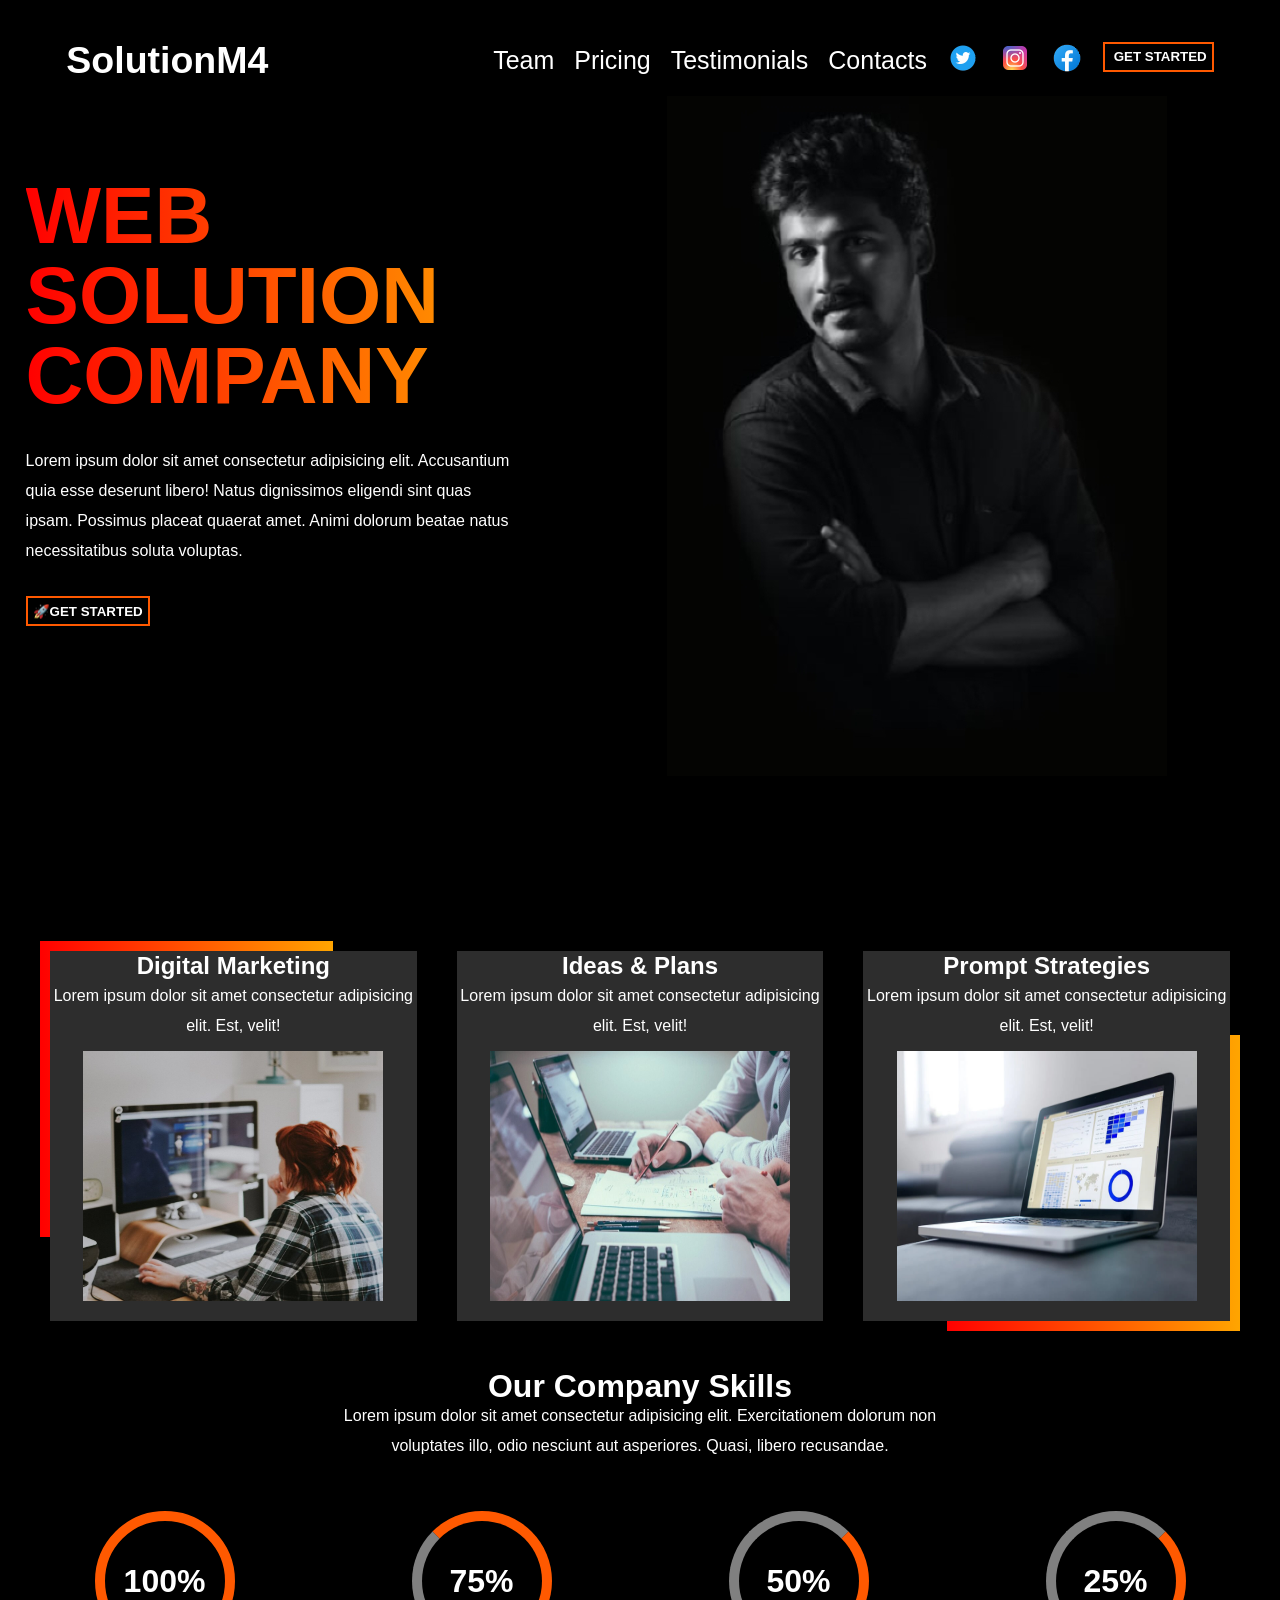
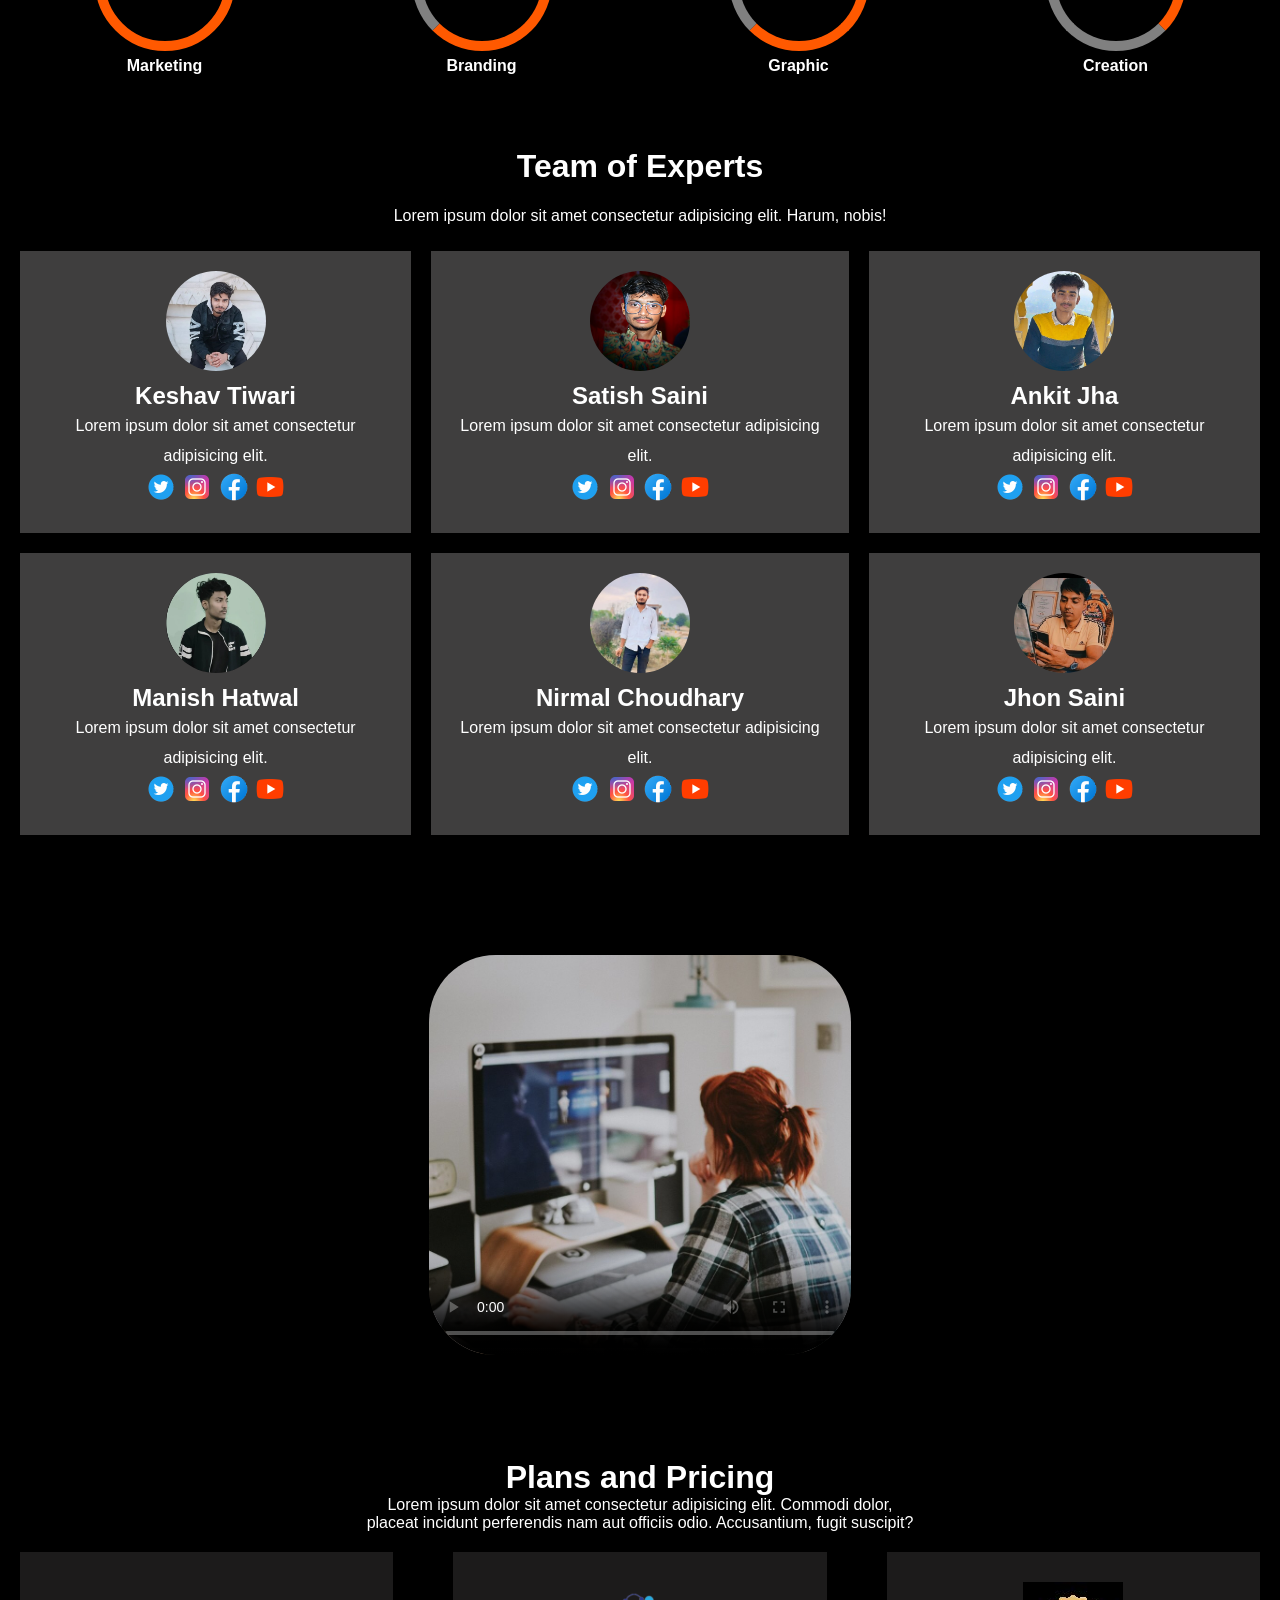
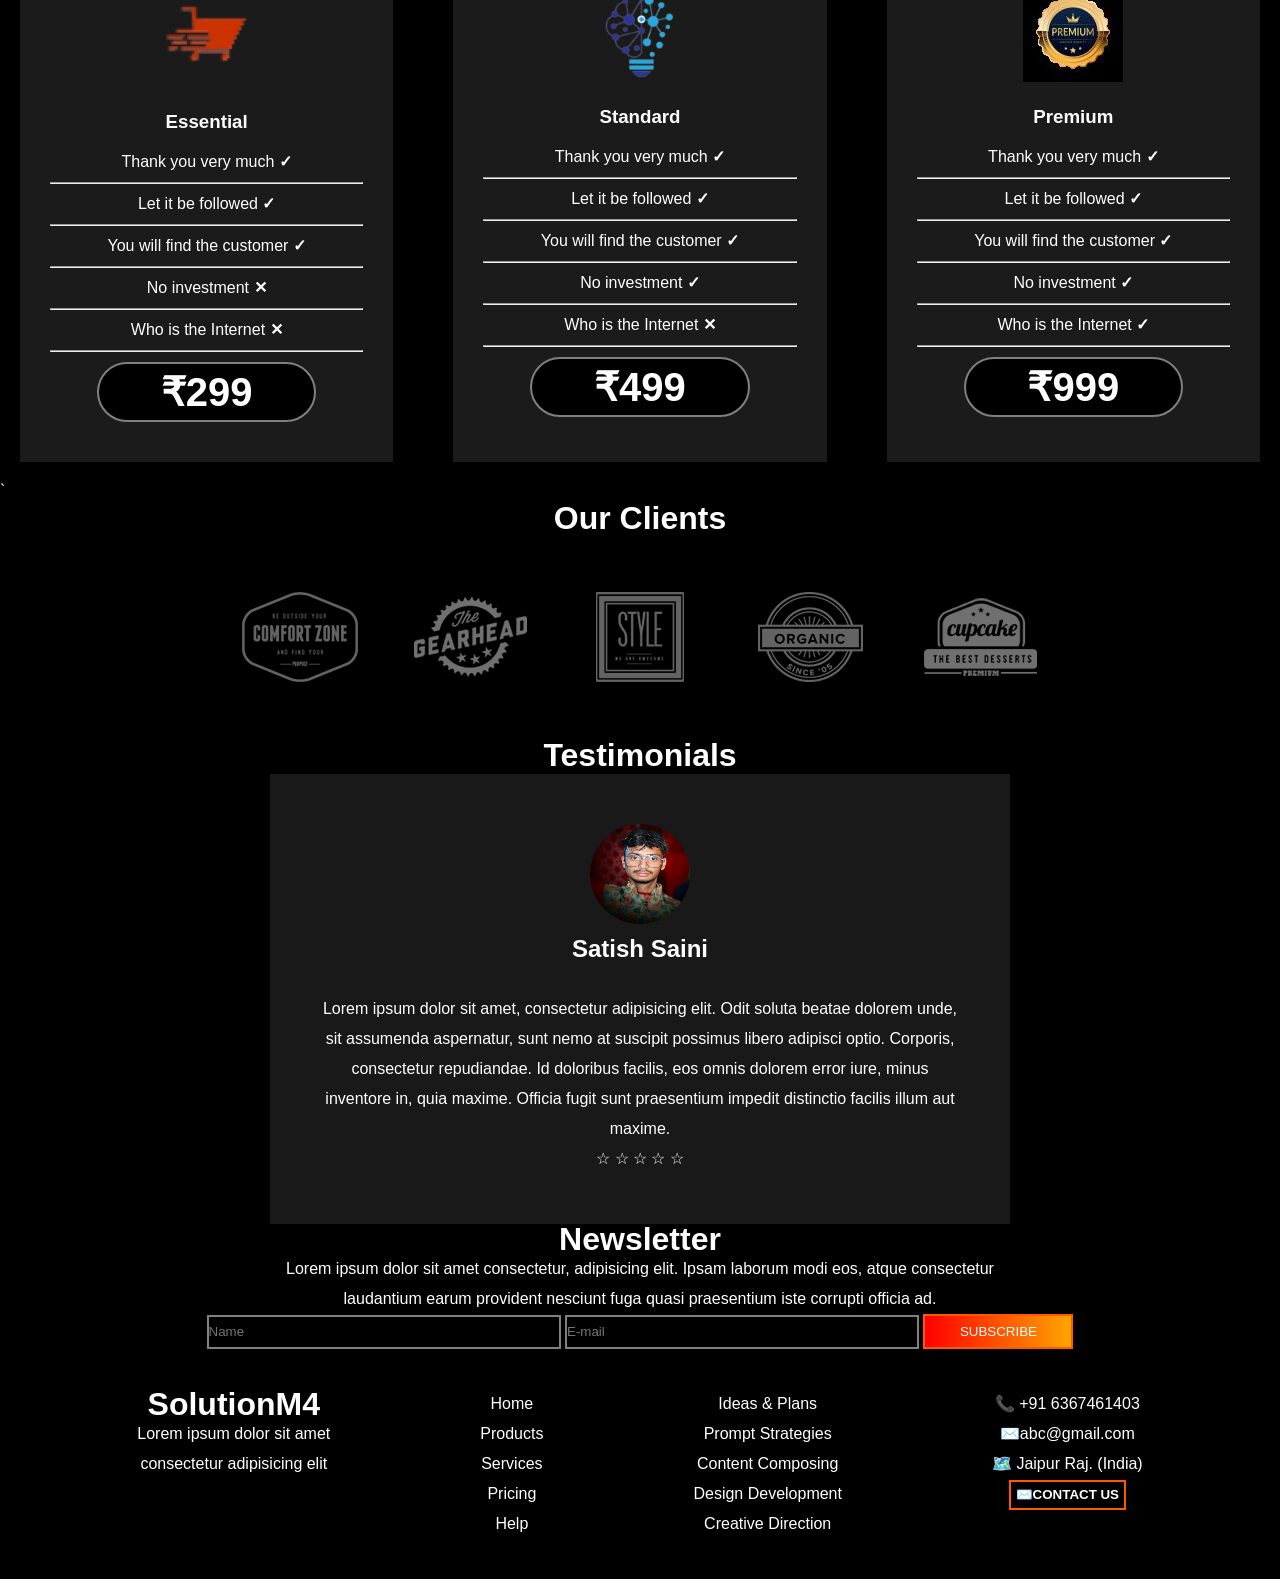
==== Web Solution Company clone.html @ c566c39c "Add files via upload" ====
<!DOCTYPE html>
<html lang="en">

<head>
    <meta charset="UTF-8">
    <meta name="viewport" content="width=device-width, initial-scale=1.0">
    <title>Web Solution Company</title>

    <link rel="stylesheet" href="Web Solution.css">
</head>

<body>
    <Header>
        <Nav>
            <h2>SolutionM4</h2>
            <ul class="navul">
                <li>Team</li>
                <li>Pricing</li>
                <li>Testimonials</li>
                <li>Contacts</li>
            </ul>
            <ul class="navul">
                <a href="">
                    <li><img src="twiter.png" alt="" class="navlogo"></li>
                </a>
                <a href="">
                    <li><img src="icons8-instagram-96.png" alt="" class="navlogo"></li>
                </a>
                <a href="">
                    <li><img src="icons8-facebook-96.png" alt="" class="navlogo"></li>
                </a>
                <Button><img src="" alt="" class="navlogo"> GET STARTED</Button>
            </ul>
        </Nav>
    </Header>
    <div class="first">
        <div class="firstchild">
            <h1>WEB SOLUTION COMPANY</h1><br>
            <p>Lorem ipsum dolor sit amet consectetur adipisicing elit. Accusantium quia esse deserunt libero! Natus
                dignissimos eligendi sint quas ipsam. Possimus placeat quaerat amet. Animi dolorum beatae natus
                necessitatibus soluta voluptas.</p>
            <br>
            <button>🚀GET STARTED</button>
        </div> <img src="first.jpg" alt="" class="man">
    </div>
    <div class="second">
        <div class="digital">
            <div class="digital0">
                <h2>Digital Marketing</h2>
                <p>Lorem ipsum dolor sit amet consectetur adipisicing elit. Est, velit!</p>
                <img src="div1.jpg" alt="" class="img">
            </div>
        </div>
        <div class="ideas">
            <h2> Ideas & Plans</h2>
            <p>Lorem ipsum dolor sit amet consectetur adipisicing elit. Est, velit!</p>
            <img src="div2.jpg" alt="" class="img">
        </div>
        <div class="prompt">
            <div class="prompt0">
                <h2> Prompt Strategies</h2>
                <p>Lorem ipsum dolor sit amet consectetur adipisicing elit. Est, velit!</p>
                <img src="div3.jpg" alt="" class="img">
            </div>
        </div>
    </div>

    <div class="skill">
        <h1>Our Company Skills</h1>
        <p>Lorem ipsum dolor sit amet consectetur adipisicing elit. Exercitationem dolorum non <br>voluptates illo, odio
            nesciunt aut asperiores. Quasi, libero recusandae.</p>
        <div class="skill2">

            <div>
                <div class="circle1">
                    <h1>100%</h1>
                </div> Marketing
            </div>
            <div>
                <div class="circle2">
                    <h1>75%</h1>
                </div>Branding
            </div>
            <div>
                <div class="circle3">
                    <h1>50%</h1>
                </div>Graphic
            </div>
            <div>
                <div class="circle4">
                    <h1>25%</h1>
                </div>Creation
            </div>
        </div>
    </div>

    <div class="team">
        <h1>Team of Experts</h1>
        <p>Lorem ipsum dolor sit amet consectetur adipisicing elit. Harum, nobis!</p>
        <div class="member1">
            <img src="keshav.jpg" alt="" class="circle">
            <h2>Keshav Tiwari</h2>
            <p>Lorem ipsum dolor sit amet consectetur adipisicing elit. </p>
            <a href=""> <img src="twiter.png" alt="" class="teamlogo"></a>
            <a href="https://www.instagram.com/_keshav_tiwari._/"> <img src="icons8-instagram-96.png" alt=""
                    class="teamlogo"></a>
            <a href=""> <img src="icons8-facebook-96.png" alt="" class="teamlogo"></a>
            <a href=""> <img src="icons8-youtube-96.png" alt="" class="teamlogo"></a>
        </div>
        <div class="member2">
            <img src="satish.jpg" alt="" class="circle">
            <h2> Satish Saini</h2>
            <p>Lorem ipsum dolor sit amet consectetur adipisicing elit. </p>
            <a href=""> <img src="twiter.png" alt="" class="teamlogo"></a>
            <a href="https://www.instagram.com/satish_12911/"> <img src="icons8-instagram-96.png" alt=""
                    class="teamlogo"></a>
            <a href="https://www.facebook.com/sateesh.saini.129/"> <img src="icons8-facebook-96.png" alt=""
                    class="teamlogo"></a>
            <a href=""> <img src="icons8-youtube-96.png" alt="" class="teamlogo"></a>
        </div>
        <div class="member3">
            <img src="ankit.jpg" alt="" class="circle">
            <h2> Ankit Jha</h2>
            <p>Lorem ipsum dolor sit amet consectetur adipisicing elit. </p>
            <a href=""> <img src="twiter.png" alt="" class="teamlogo"></a>
            <a href="https://www.instagram.com/ankit_jha009/"> <img src="icons8-instagram-96.png" alt=""
                    class="teamlogo"></a>
            <a href="https://www.facebook.com/people/Ankit-Jha/100025325627336/?mibextid=ZbWKwL"> <img
                    src="icons8-facebook-96.png" alt="" class="teamlogo"></a>
            <a href=""> <img src="icons8-youtube-96.png" alt="" class="teamlogo"></a>
        </div>
        <div class="member4">
            <img src="manish.jpg" alt="" class="circle">
            <h2> Manish Hatwal</h2>
            <p>Lorem ipsum dolor sit amet consectetur adipisicing elit. </p>
            <a href=""> <img src="twiter.png" alt="" class="teamlogo"></a>
            <a href="https://www.instagram.com/manish_hatwal_567/"> <img src="icons8-instagram-96.png" alt=""
                    class="teamlogo"></a>
            <a
                href="https://www.facebook.com/manish.hatwal.946?mibextid=qi2Omg&rdid=BagHuSeoolo6IaDw&share_url=https%3A%2F%2Fwww.facebook.com%2Fshare%2FCYZjVZn92UMR4w6A%2F%3Fmibextid%3Dqi2Omg">
                <img src="icons8-facebook-96.png" alt="" class="teamlogo"></a>
            <a href=""> <img src="icons8-youtube-96.png" alt="" class="teamlogo"></a>
        </div>
        <div class="member5">
            <img src="nirmal.jpg" alt="" class="circle">
            <h2>Nirmal Choudhary</h2>
            <p>Lorem ipsum dolor sit amet consectetur adipisicing elit. </p>
            <a href=""> <img src="twiter.png" alt="" class="teamlogo"></a>
            <a href="https://www.instagram.com/choudhary_nirmal107/"> <img src="icons8-instagram-96.png" alt=""
                    class="teamlogo"></a>
            <a
                href="https://www.facebook.com/people/Nirmal-Jaat/pfbid02A2NE8mMRu3rTVw7nSPyCQKtYASBDj3yM2qWHfE4gSfPatb6E48XiBoNG6zyxVv6el/?mibextid=qi2Omg&rdid=8I0FvfBc9Q8VMMoU&share_url=https%3A%2F%2Fwww.facebook.com%2Fshare%2FwWz113FeU65XSodG%2F%3Fmibextid%3Dqi2Omg">
                <img src="icons8-facebook-96.png" alt="" class="teamlogo"></a>
            <a href=""> <img src="icons8-youtube-96.png" alt="" class="teamlogo"></a>
        </div>
        <div class="member6">
            <img src="jhon.jpg" alt="" class="circle">
            <h2>Jhon Saini</h2>
            <p>Lorem ipsum dolor sit amet consectetur adipisicing elit. </p>
            <a href=""> <img src="twiter.png" alt="" class="teamlogo"></a>
            <a href="https://www.instagram.com/mr.johnsaini48/"> <img src="icons8-instagram-96.png" alt=""
                    class="teamlogo"></a>
            <a
                href="https://www.facebook.com/john.saini.12?mibextid=qi2Omg&rdid=WJOe5ZBJ1udvql2i&share_url=https%3A%2F%2Fwww.facebook.com%2Fshare%2Fbr1UekQbKvxupfZz%2F%3Fmibextid%3Dqi2Omg">
                <img src="icons8-facebook-96.png" alt="" class="teamlogo"></a>
            <a href=""> <img src="icons8-youtube-96.png" alt="" class="teamlogo"></a>
        </div>

    </div>
    <div class="video">
        <video src="" controls poster="video.jpg"></video>
    </div>

    <div class="plans">
        <h1>Plans and Pricing </h1>
        <p> Lorem ipsum dolor sit amet consectetur adipisicing elit. Commodi dolor,<br> placeat incidunt perferendis nam
            aut
            officiis odio. Accusantium, fugit suscipit?</p>
        <div class="plans2">
            <div class="price">
                <img src="cart.png" alt="" class="cart">
                <br>
                <h3>Essential</h3>
                <p>Thank you very much<b class="tick"> ✓</b></p>
                <hr>
                <p>Let it be followed <b class="tick"> ✓</b></p>
                <hr>
                <p>You will find the customer<b class="tick"> ✓</b></p>
                <hr>
                <p>No investment<b class="tick"> ✕</b></p>
                <hr>
                <p>Who is the Internet <b class="tick"> ✕</b></p>
                <hr>
                <button class="pricebutton">₹299</button>
            </div>
            <div class="price"><img src="idea.png" alt="" class="cart">
                <br>
                <h3>Standard</h3>
                <p>Thank you very much<b class="tick"> ✓</b></p>
                <hr>
                <p>Let it be followed <b class="tick"> ✓</b></p>
                <hr>
                <p>You will find the customer<b class="tick"> ✓</b></p>
                <hr>
                <p>No investment<b class="tick"> ✓</b></p>
                <hr>
                <p>Who is the Internet <b class="tick"> ✕</b></p>
                <hr>
                <button class="pricebutton">₹499</button>
            </div>
            <div class="price">
                <img src="premium.jpg" alt="" class="cart">
                <br>
                <h3>Premium</h3>
                <p>Thank you very much<b class="tick"> ✓</b></p>
                <hr>
                <p>Let it be followed <b class="tick"> ✓</b></p>
                <hr>
                <p>You will find the customer<b class="tick"> ✓</b></p>
                <hr>
                <p>No investment<b class="tick"> ✓</b></p>
                <hr>
                <p>Who is the Internet <b class="tick"> ✓</b></p>
                <hr>
                <button class="pricebutton">₹999</button>
            </div>
        </div>
    </div>
    `<h1 class="center">Our Clients
    </h1>
    <div class="clients">
        <img src="company1.png" alt="" class="client">
        <img src="company2.png" alt="" class="client">
        <img src="company3.png" alt="" class="client">
        <img src="company4.png" alt="" class="client">
        <img src="company5.png" alt="" class="client">
    </div>

    <h1 class="center">Testimonials</h1>
    <div class="info">
        <div class="info2">
            <img src="satish.jpg" alt="" class="circle"><br>
            <h2>Satish Saini</h2>
            <br>
            <p>Lorem ipsum dolor sit amet, consectetur adipisicing elit. Odit soluta beatae dolorem unde, sit assumenda
                aspernatur, sunt nemo at suscipit possimus libero adipisci optio. Corporis, consectetur repudiandae. Id
                doloribus facilis, eos omnis dolorem error iure, minus inventore in, quia maxime. Officia fugit sunt
                praesentium impedit distinctio facilis illum aut maxime.</p>
            <p>&#9734; &#9734; &#9734; &#9734; &#9734;</p>
        </div>
    </div>

    <div class="form">
        <form action="post">
            <h1>Newsletter </h1>
            <p>Lorem ipsum dolor sit amet consectetur, adipisicing elit. Ipsam laborum modi eos, atque consectetur <br>
                laudantium earum provident nesciunt fuga quasi praesentium iste corrupti officia ad.</p>
            <input type="text" placeholder="Name" required>
            <input type="email" placeholder="E-mail">
            <input type="submit" value="SUBSCRIBE" class="submit">
        </form>
    </div>
    <footer>

        <ul>
            <li>
                <h1>SolutionM4</h1>
            </li>
            <li> Lorem ipsum dolor sit amet <br> consectetur adipisicing elit</li>
        </ul>
        <ul>
            <li>Home
            </li>
            <li>Products</li>
            <li>Services</li>
            <li>Pricing</li>
            <li>Help</li>
        </ul>
        <ul>
            <li>Ideas & Plans</li>
            <li>Prompt Strategies</li>
            <li>Content Composing</li>
            <li> Design Development</li>
            <li>Creative Direction</li>
        </ul>
        <ul>
            <li>📞 +91 6367461403</li>
            <li>✉️abc@gmail.com </li>
            <li>🗺️ Jaipur Raj. (India)</li>
            <li><button>✉️CONTACT US</button></li>
        </ul>
    </footer>
</body>

</html>
---- Web Solution.css ----
*{
    padding: 0;
    margin: 0;
}
body{
    background-color:black;
    color: white;
    font-family: Verdana, Geneva, Tahoma, sans-serif;
}
:root{
    --color:rgb(255,89,0);
     --bgcolor:linear-gradient(to right ,red,orange);
    --hover:white;
}
nav{
    font-size: 25px;
 height: 70px;
 width: 100%;
    display: flex;
    justify-content: center;
    align-items: center;
    gap: 20px;
    z-index: 999;
    background-color: black;
    position: fixed;
}
.navul{
    display: flex;
    list-style: none;
    gap: 20px;
    position: relative;
    left: 8%;
    
}
nav h2{
    position: relative;
    left: -8%;
}
.navul li:hover{
    cursor: pointer;
    color: var(--color);
    text-decoration: underline;
}
button{
    background-color: black;
    color: var(--hover);
    border: 2px solid var(--color);
    width: max-content;
    padding: 5px;
    height: 30px;
    font-weight: bold;
}
button:hover{
    cursor: pointer;
    background: var(--bgcolor);
}
.first{
    display: flex;
    padding-top:150px ;
    gap: 150px;
    margin: 2%;

}
.man{
    position: relative;
    top: -100px;
}
.firstchild{
    width: 40%;
    line-height: 30px;
}
.firstchild h1{
   font-size: 80px;
   line-height: 80px;
   background: var(--bgcolor);
   color: transparent;
   background-clip: text;

}
.second{
    display: flex;
    padding: 50px;
    gap: 40px;

}
.digital{
    position: relative;
    height: auto;
}
.digital0{ 
text-align: center;
line-height: 30px;
background-color: rgb(45,45,45);
cursor: pointer;
position: relative;
z-index: 99;

}
.digital::before{
    content: "";
    background: var(--bgcolor);
    height: 80%;
    width: 80%;
 position: absolute;
    top: -10px;
    left: -10px; 
}

.ideas{
text-align: center;
line-height: 30px;
background-color: rgb(45,45,45);
cursor: pointer;


}
.prompt{
    position: relative;
    height: auto;
}
.prompt0{ 
text-align: center;
line-height: 30px;
background-color: rgb(45,45,45);
cursor: pointer;
position: relative;
z-index:99;


}
.prompt::before{
    content: "";
    background: var(--bgcolor);
    height: 80%;
    width: 80%;
    position: absolute;
   bottom: -10px;
   right: -10px;
}
.ideas:hover,.prompt0:hover,.digital0:hover{
    background: var(--bgcolor);
    transform: scale(1.165);
   
}
.img{
    margin: 10px;
    height: 250px;
    width: 300px;
}
.skill{
    text-align: center;
    line-height: 30px;
}
.skill2{
    font-weight: bold;
    font-size: 20px x;
    padding: 50px;
    display: flex;
    gap:  15%;
    justify-content: center;
}
.circle1{
    border: 10px solid var(--color);
    height: 120px;
    width: 120px;
    border-radius: 50%;
    display: flex;
    align-items: center;
    justify-content: center;
}
.circle2{

    border: 10px solid var(--color);
    border-left-color:  gray;
    height: 120px;
    width: 120px;
    border-radius: 50%;
    display: flex;
    align-items: center;
    justify-content: center;
}
.circle3{
    border: 10px solid gray;
    border-right-color:var(--color) ;
    border-bottom-color:var(--color) ;
    height: 120px;
    width: 120px;
    border-radius: 50%;
    display: flex;
    align-items: center;
    justify-content: center;
}
.circle4{
    border: 10px solid gray;
   border-right-color: var(--color);
    height: 120px;
    width: 120px;
    border-radius: 50%;
    display: flex;
    align-items: center;
    justify-content: center;
}
.team{
    padding: 20px;
    line-height: 30px;
    text-align: center;
    display: grid;
    grid-template-areas: "text1 text1 text1"
                           "text2 text2 text2"
                            "div1 div2 div3"
                            "div4 div5 div6";
    gap: 20px;
}
.circle{
    border-radius: 50%;
    height: 100px;
    width: 100px;
}
.team h1{
    grid-area: text1;
}
.team p{
    grid-area: text2;
}
.member1{
    padding: 20px;
    grid-area: div1;
    background-color: rgba(107, 106, 106, 0.592);
}
.member2{
    padding: 20px;
    grid-area: div2;
    background-color: rgba(107, 106, 106, 0.592);
}
.member3{
    padding: 20px;
    grid-area: div3;
    background-color: rgba(107, 106, 106, 0.592);
}
.member4{
    padding: 20px;
    grid-area: div4;
    background-color: rgba(107, 106, 106, 0.592);
}
.member5{
    padding: 20px;
    grid-area: div5;
    background-color: rgba(107, 106, 106, 0.592);
}
.member6{
    padding: 20px;
    grid-area: div6;
    background-color: rgba(107, 106, 106, 0.592);
}
.member1:hover,.member2:hover,.member3:hover,.member4:hover,.member5:hover,.member6:hover{
    background: var(--bgcolor);
    cursor: pointer;
}
.video{
    margin: 100px;
    text-align: center;
    border-radius: 50pt;
    
}
video{
    border-radius: 50pt;
    height: 400px;
}
.plans{
    text-align: center;
}
.plans2{
    display: flex;
    gap: 20px;
    line-height: 40px;
}
.price{
   
    width: 33%;
    padding: 30px;
    text-align: center;
    background-color: rgba(43,42,42,0.664);
    margin: 20px;
}
.price button{
    width: 70%;
    font-size: 40px;
    height: 60px;
    margin: 10px;
    border-radius: 50pt;
    border-color: gray;
}
.price:hover{
    background: var(--bgcolor);
    cursor: pointer;

}
.center{
    text-align: center;
}
.clients{
    padding: 50px;
     display: flex;
     justify-content: center;
     align-items: center;
     gap: 50px;
}
.info{
    display: flex;
    justify-content: center;
}
.info2{
    text-align: center;
    width: 50%;
    line-height: 30px;
    background-color: rgba(45, 45, 45, 0.568);
    padding: 50px;
}
.form{
    text-align: center;
    line-height: 30px;
}
input{
    height: 30px;
    width: 350px;
    background-color: black;
    border: 2px solid gray;

}
.submit{
    cursor: pointer;
    background: var(--bgcolor);
    border: 2px solid var(--color);
    color: white;
    width: 150px;
    height: 35px;
}
footer{
    display: flex;
    justify-content: center;
    gap: 150px;
    text-align: center;
    padding: 40px;
    line-height: 30px;
}
li{
    list-style: none;
}
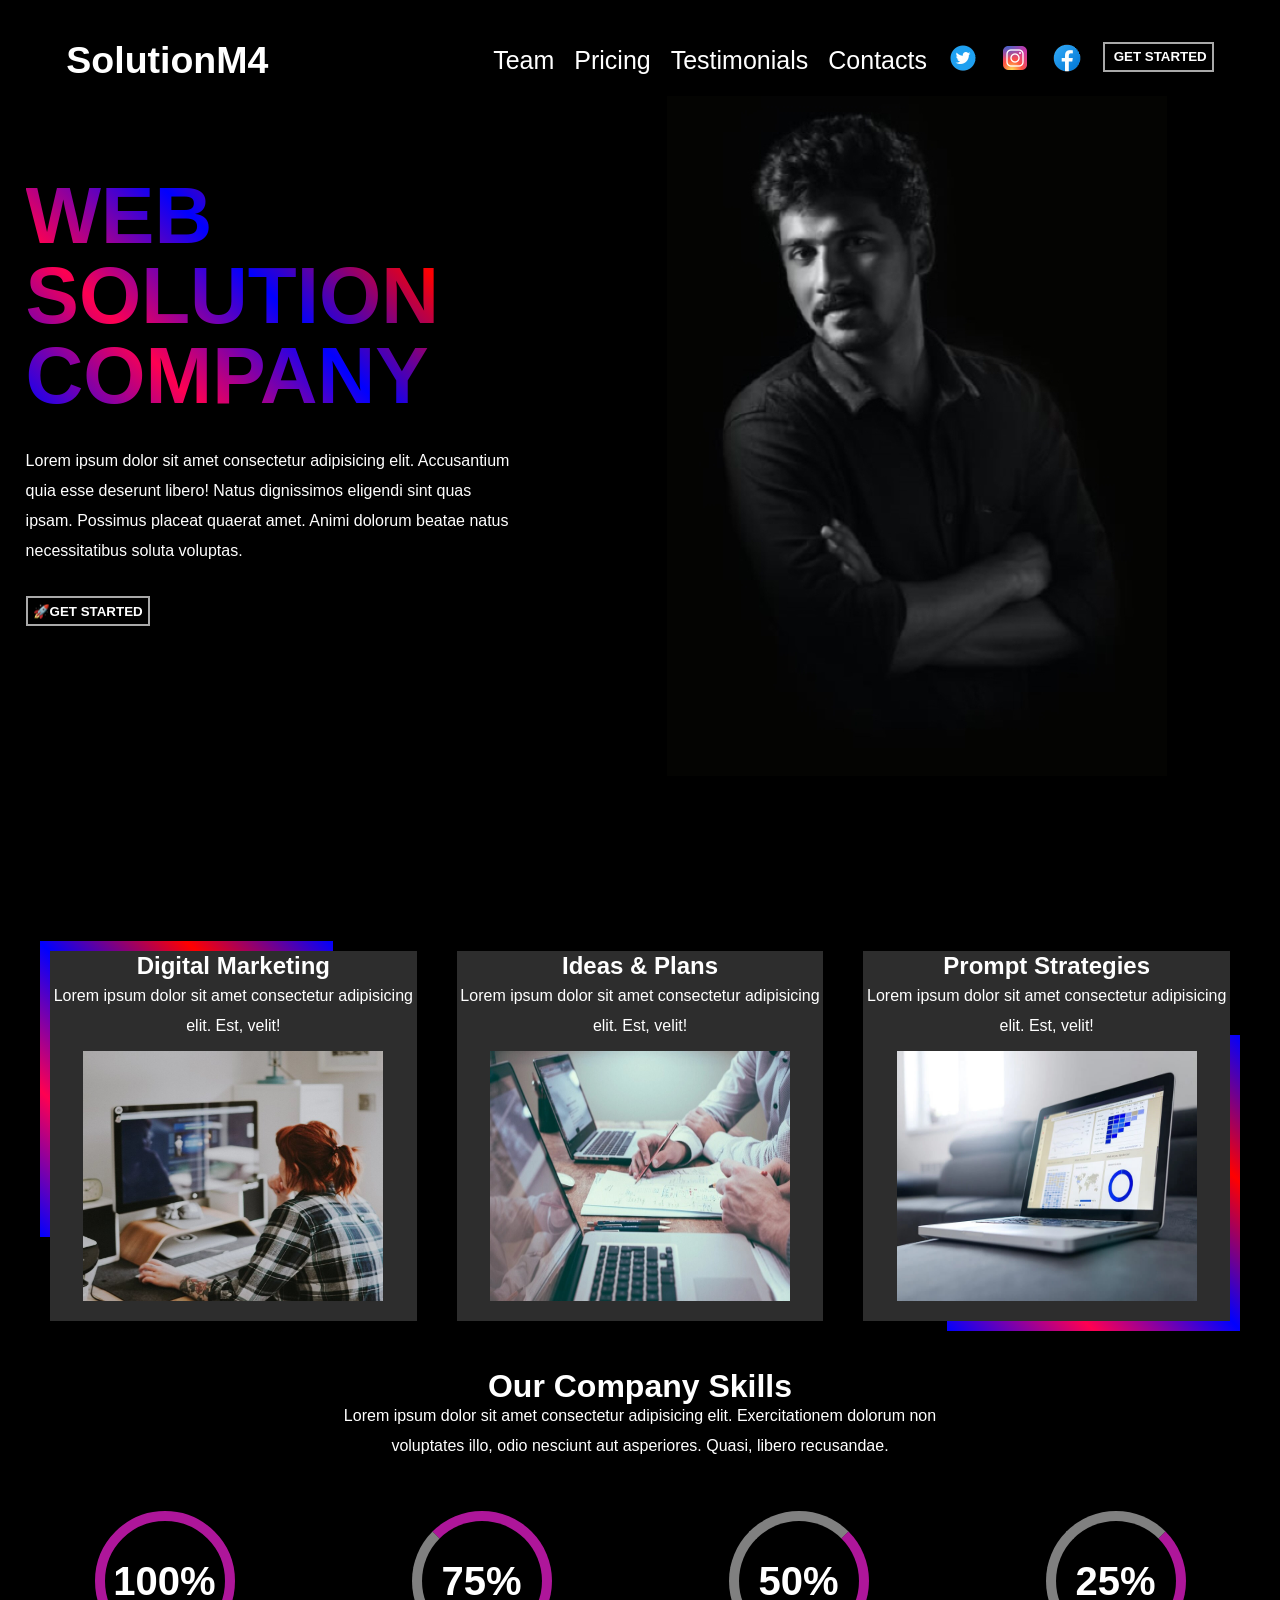
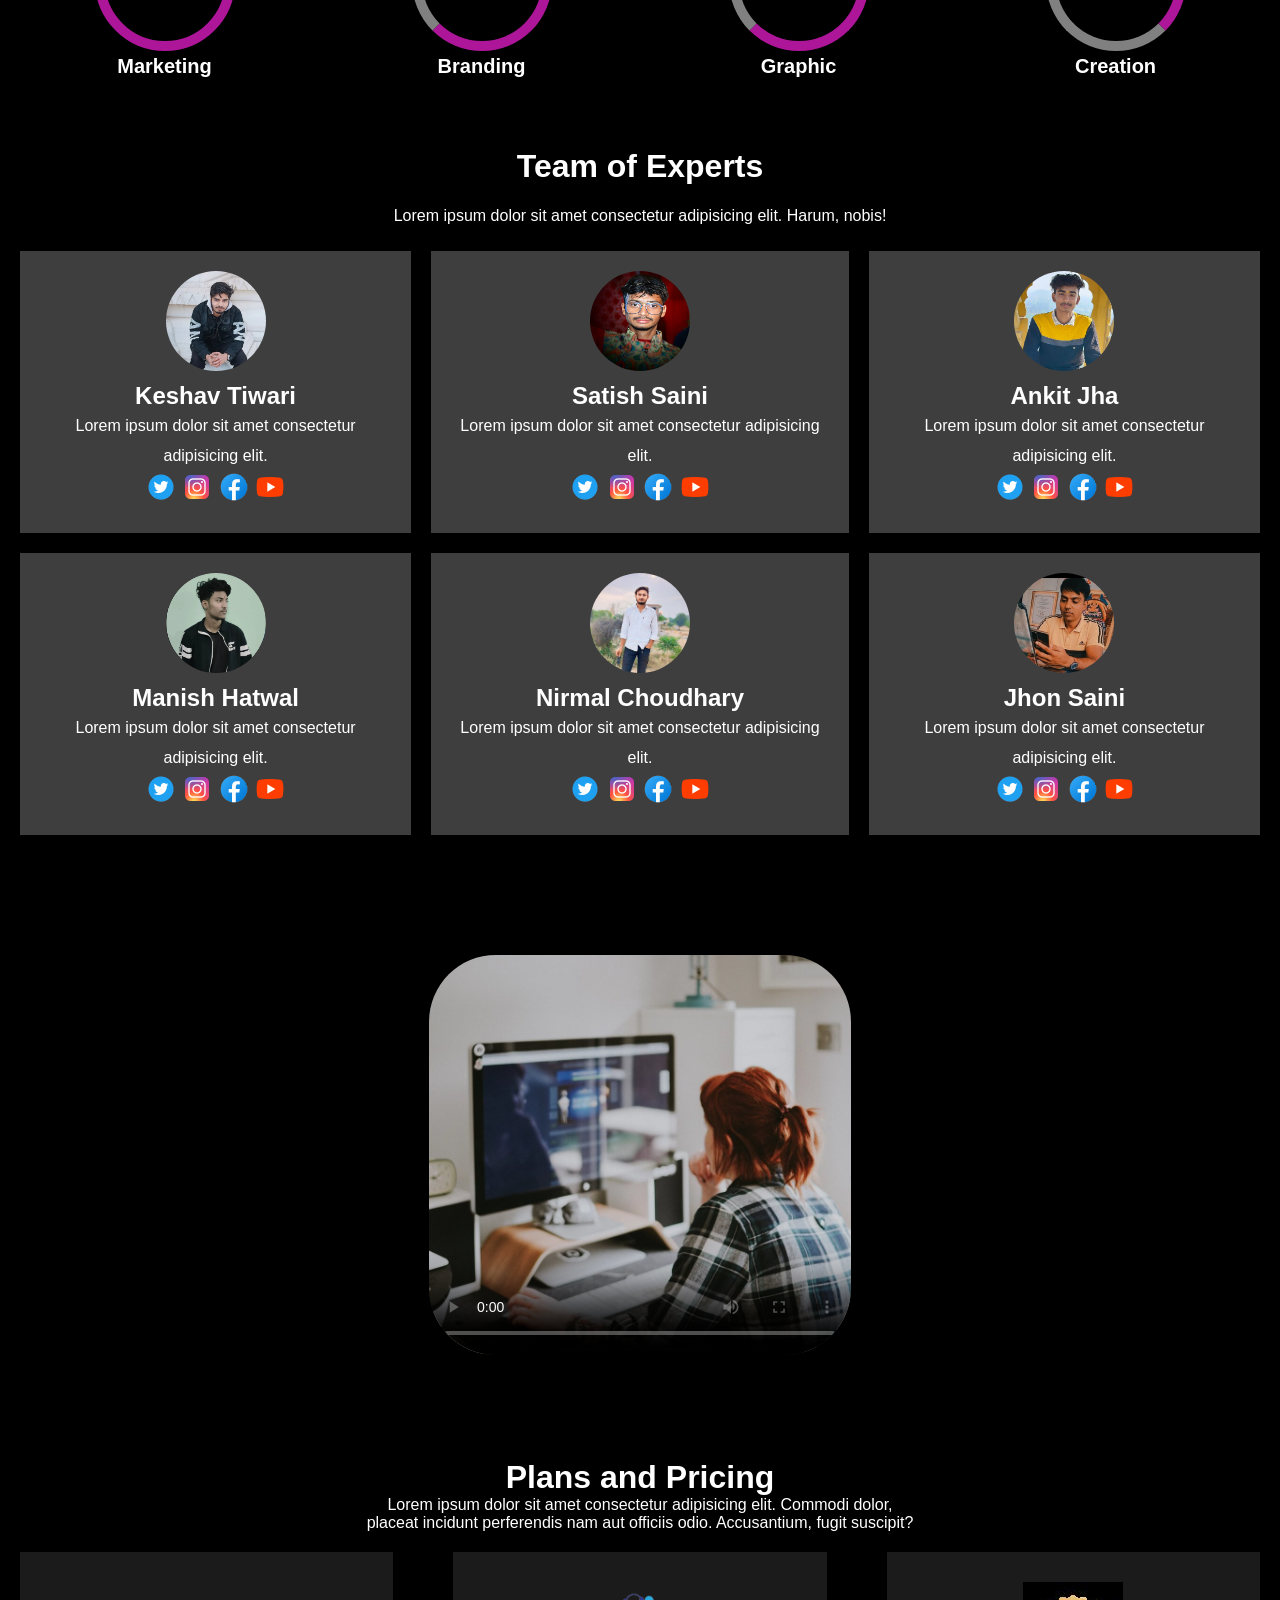
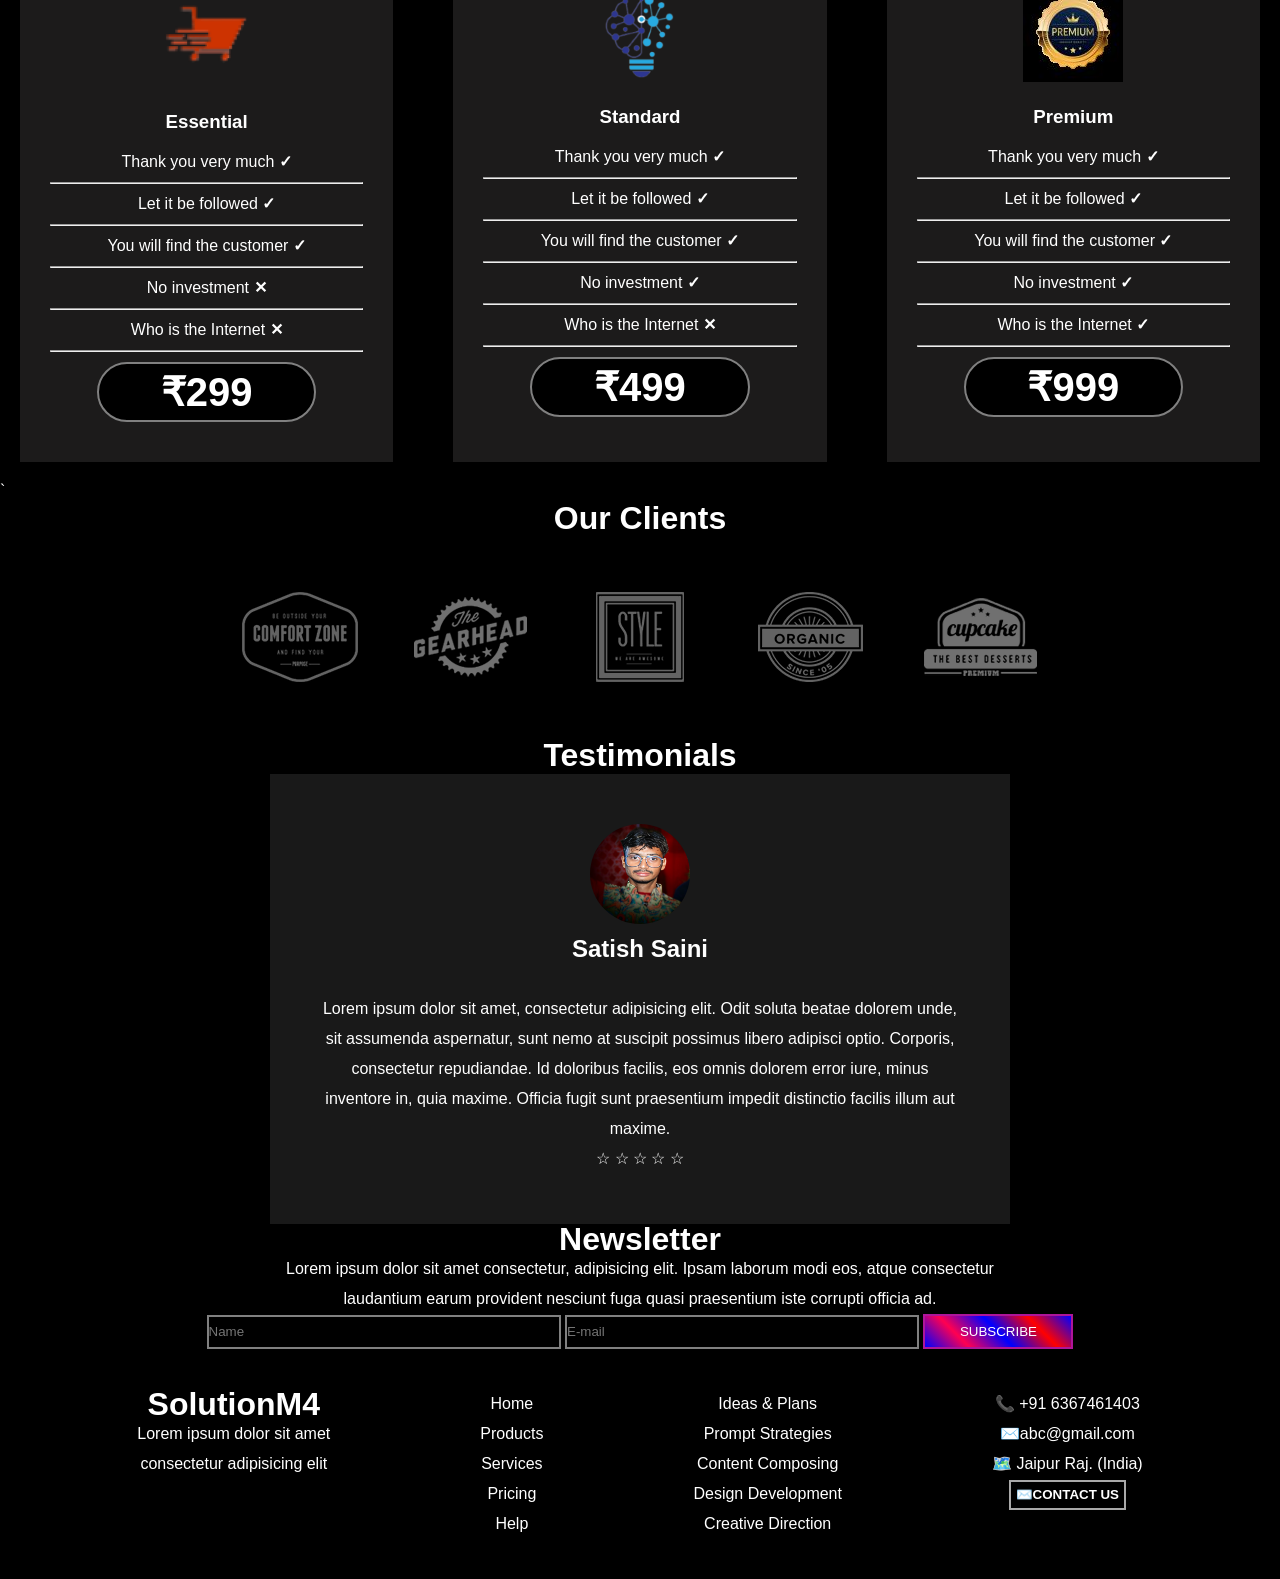
==== commit 4fc42d53: "Update Web Solution Company clone.html" ====
--- a/Web Solution Company clone.html
+++ b/Web Solution Company clone.html
@@ -5,7 +5,7 @@
     <meta charset="UTF-8">
     <meta name="viewport" content="width=device-width, initial-scale=1.0">
     <title>Web Solution Company</title>
-
+    <link rel="web icon" href="idea.png" >
     <link rel="stylesheet" href="Web Solution.css">
 </head>
 
@@ -292,4 +292,4 @@
     </footer>
 </body>
 
-</html>+</html>
--- a/Web Solution.css
+++ b/Web Solution.css
@@ -8,8 +8,8 @@
     font-family: Verdana, Geneva, Tahoma, sans-serif;
 }
 :root{
-    --color:rgb(255,89,0);
-     --bgcolor:linear-gradient(to right ,red,orange);
+    --color:rgb(174,22,154);
+     --bgcolor:linear-gradient(45deg,blue,rgb(255,0,81), blue,red,blue);
     --hover:white;
 }
 nav{
@@ -44,7 +44,7 @@
 button{
     background-color: black;
     color: var(--hover);
-    border: 2px solid var(--color);
+    border: 2px solid darkgray;
     width: max-content;
     padding: 5px;
     height: 30px;
@@ -52,7 +52,10 @@
 }
 button:hover{
     cursor: pointer;
-    background: var(--bgcolor);
+    background: var(--bgcolor);
+    transform: scale (1.1);
+border-radius: 50pt 0;
+box-shadow:5px 5px 5px var(--color);
 }
 .first{
     display: flex;
@@ -153,7 +156,7 @@
 }
 .skill2{
     font-weight: bold;
-    font-size: 20px x;
+    font-size: 20px ;
     padding: 50px;
     display: flex;
     gap:  15%;
@@ -254,7 +257,9 @@
 }
 .member1:hover,.member2:hover,.member3:hover,.member4:hover,.member5:hover,.member6:hover{
     background: var(--bgcolor);
-    cursor: pointer;
+    cursor: pointer;
+    border-radius:0 50pt;
+   transform: scale(1.1);
 }
 .video{
     margin: 100px;
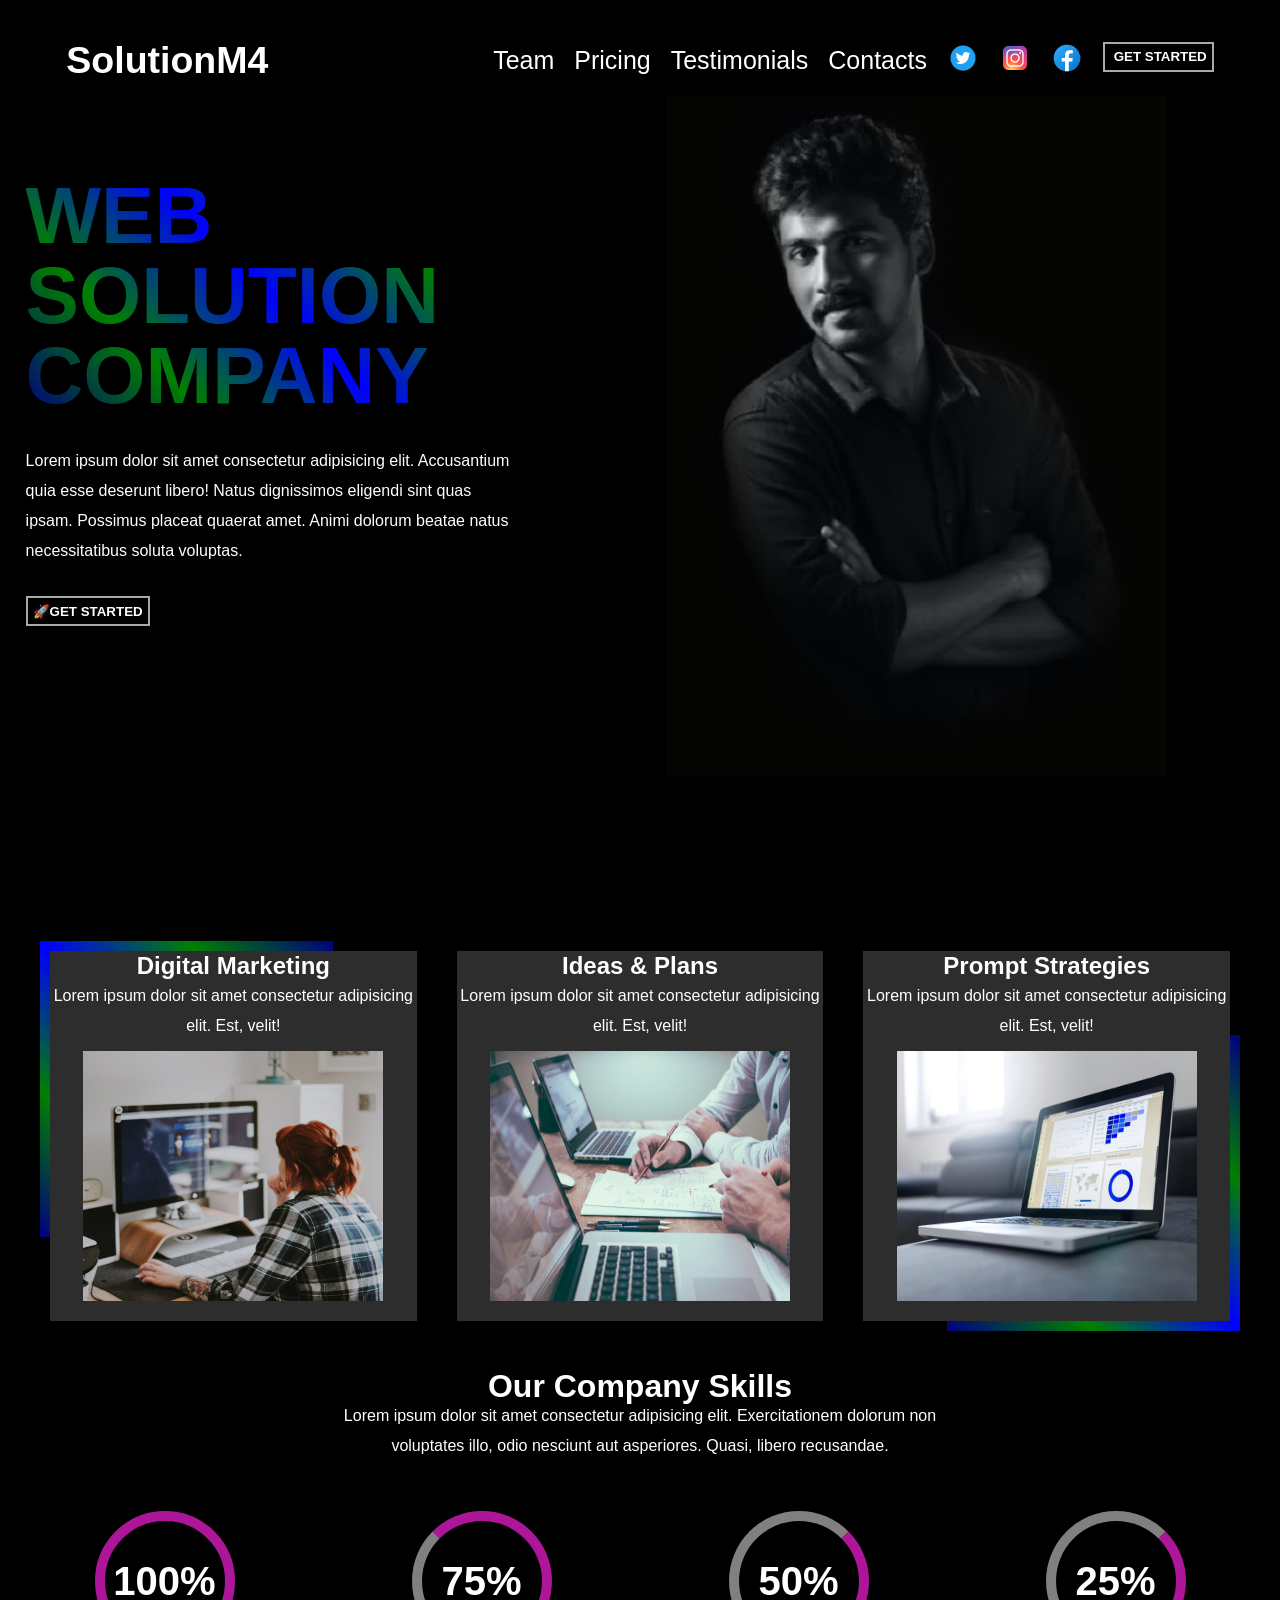
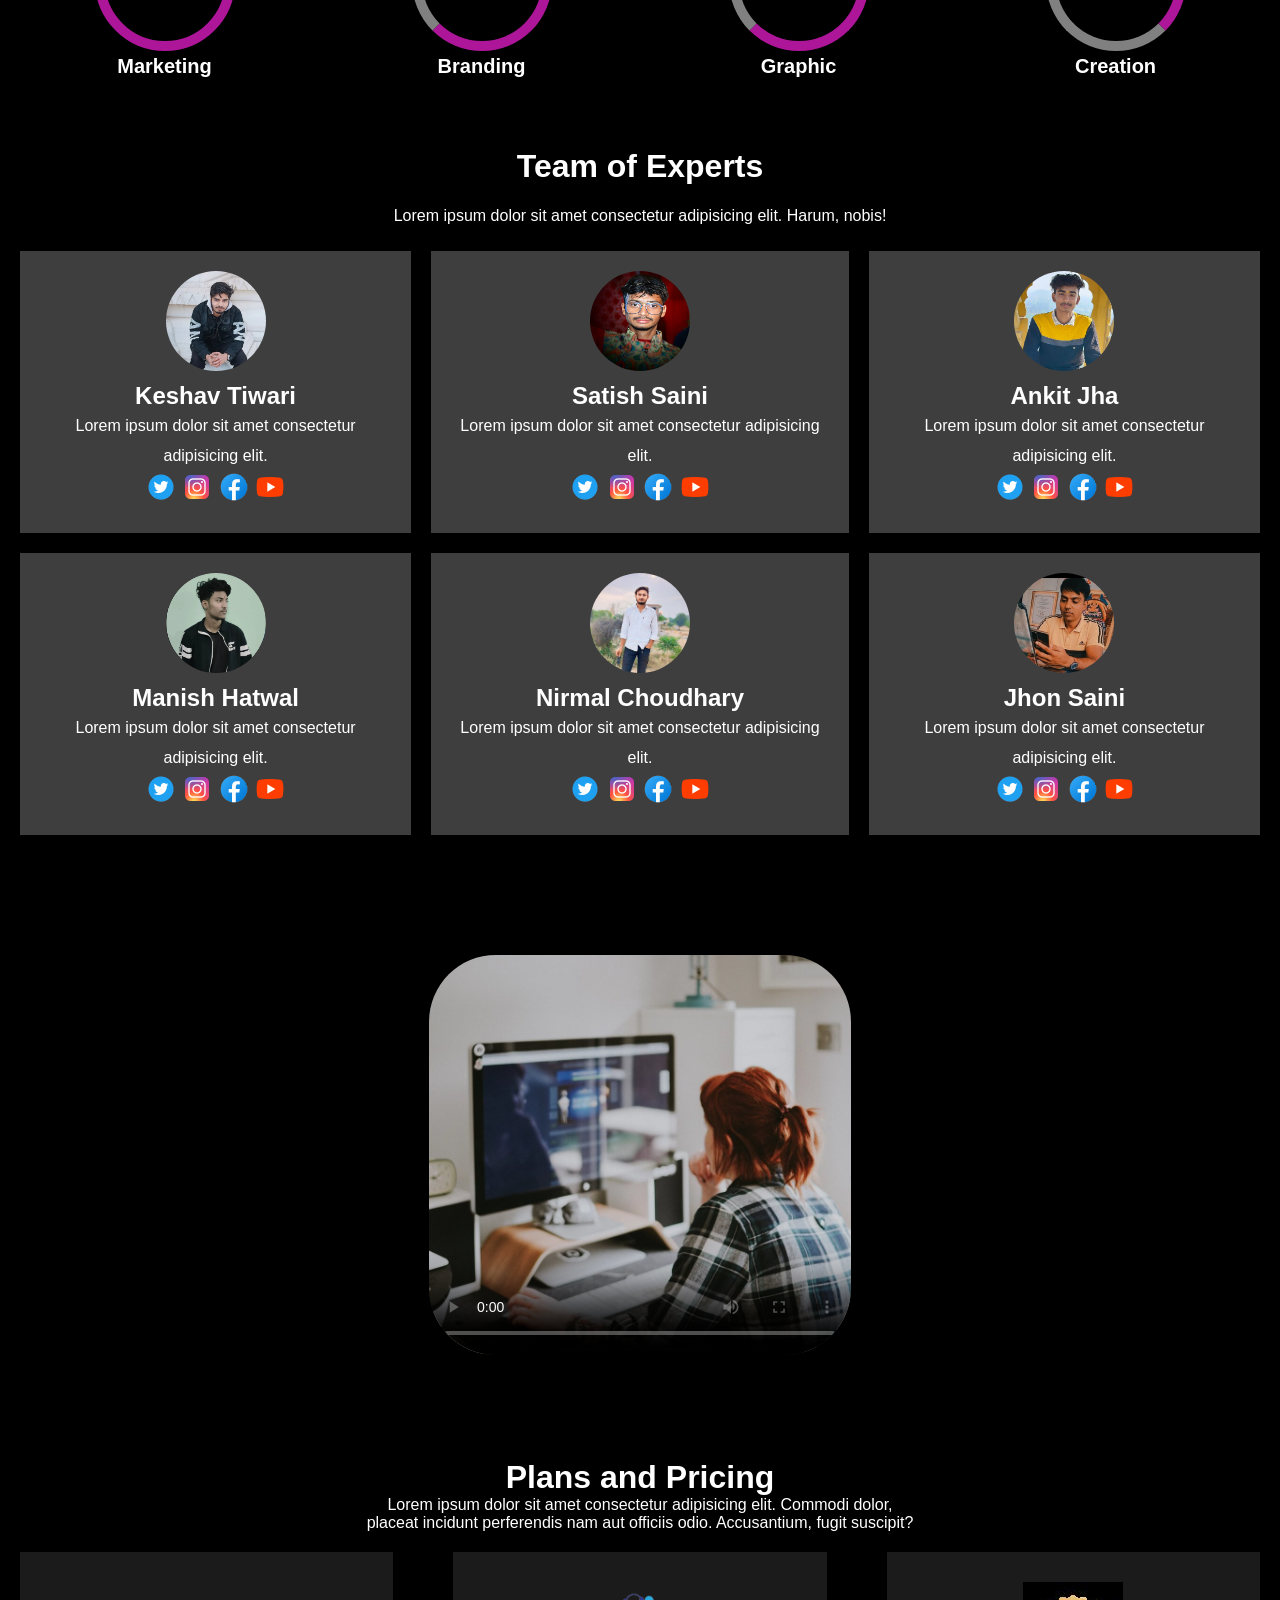
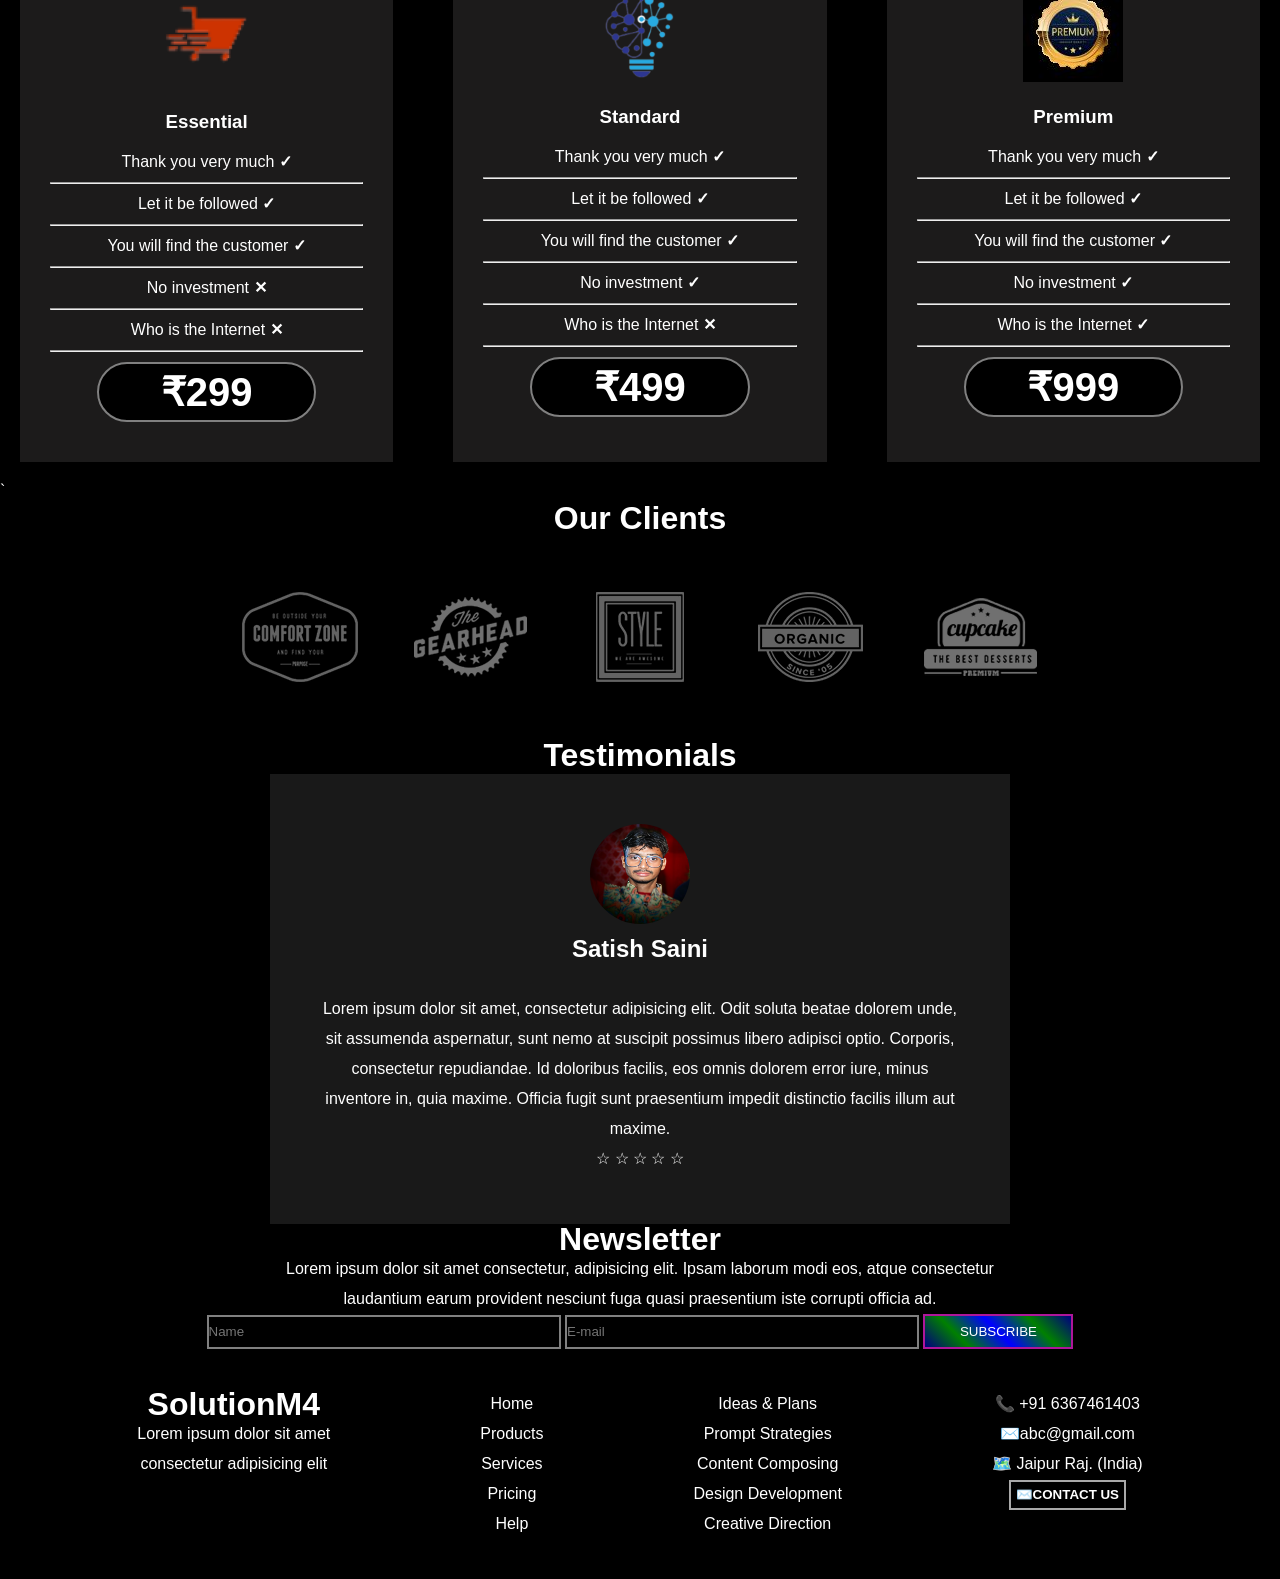
==== commit 6e5c34e3: "Update Web Solution Company clone.html" ====
--- a/Web Solution Company clone.html
+++ b/Web Solution Company clone.html
@@ -6,7 +6,8 @@
     <meta name="viewport" content="width=device-width, initial-scale=1.0">
     <title>Web Solution Company</title>
     <link rel="web icon" href="idea.png" >
-    <link rel="stylesheet" href="Web Solution.css">
+    <link rel="stylesheet" href="Web Solution.css">
+<script src="solution.js"></script>
 </head>
 
 <body>
--- a/Web Solution.css
+++ b/Web Solution.css
@@ -9,7 +9,7 @@
 }
 :root{
     --color:rgb(174,22,154);
-     --bgcolor:linear-gradient(45deg,blue,rgb(255,0,81), blue,red,blue);
+     --bgcolor:linear-gradient(45deg,navy,green,blue,green,navy);
     --hover:white;
 }
 nav{
@@ -52,9 +52,9 @@
 }
 button:hover{
     cursor: pointer;
-    background: var(--bgcolor);
-    transform: scale (1.1);
-border-radius: 50pt 0;
+    background: var(--bgcolor);
+    transform: scale (1.1);
+border-radius: 50pt 0;
 box-shadow:5px 5px 5px var(--color);
 }
 .first{
@@ -256,9 +256,10 @@
     background-color: rgba(107, 106, 106, 0.592);
 }
 .member1:hover,.member2:hover,.member3:hover,.member4:hover,.member5:hover,.member6:hover{
-    background: var(--bgcolor);
-    cursor: pointer;
-    border-radius:0 50pt;
+    transition:all 0.5s ease-in;
+    background: var(--bgcolor);
+    cursor: pointer;
+    border-radius:0 50pt;
    transform: scale(1.1);
 }
 .video{
@@ -350,4 +351,4 @@
 }
 li{
     list-style: none;
-}+}
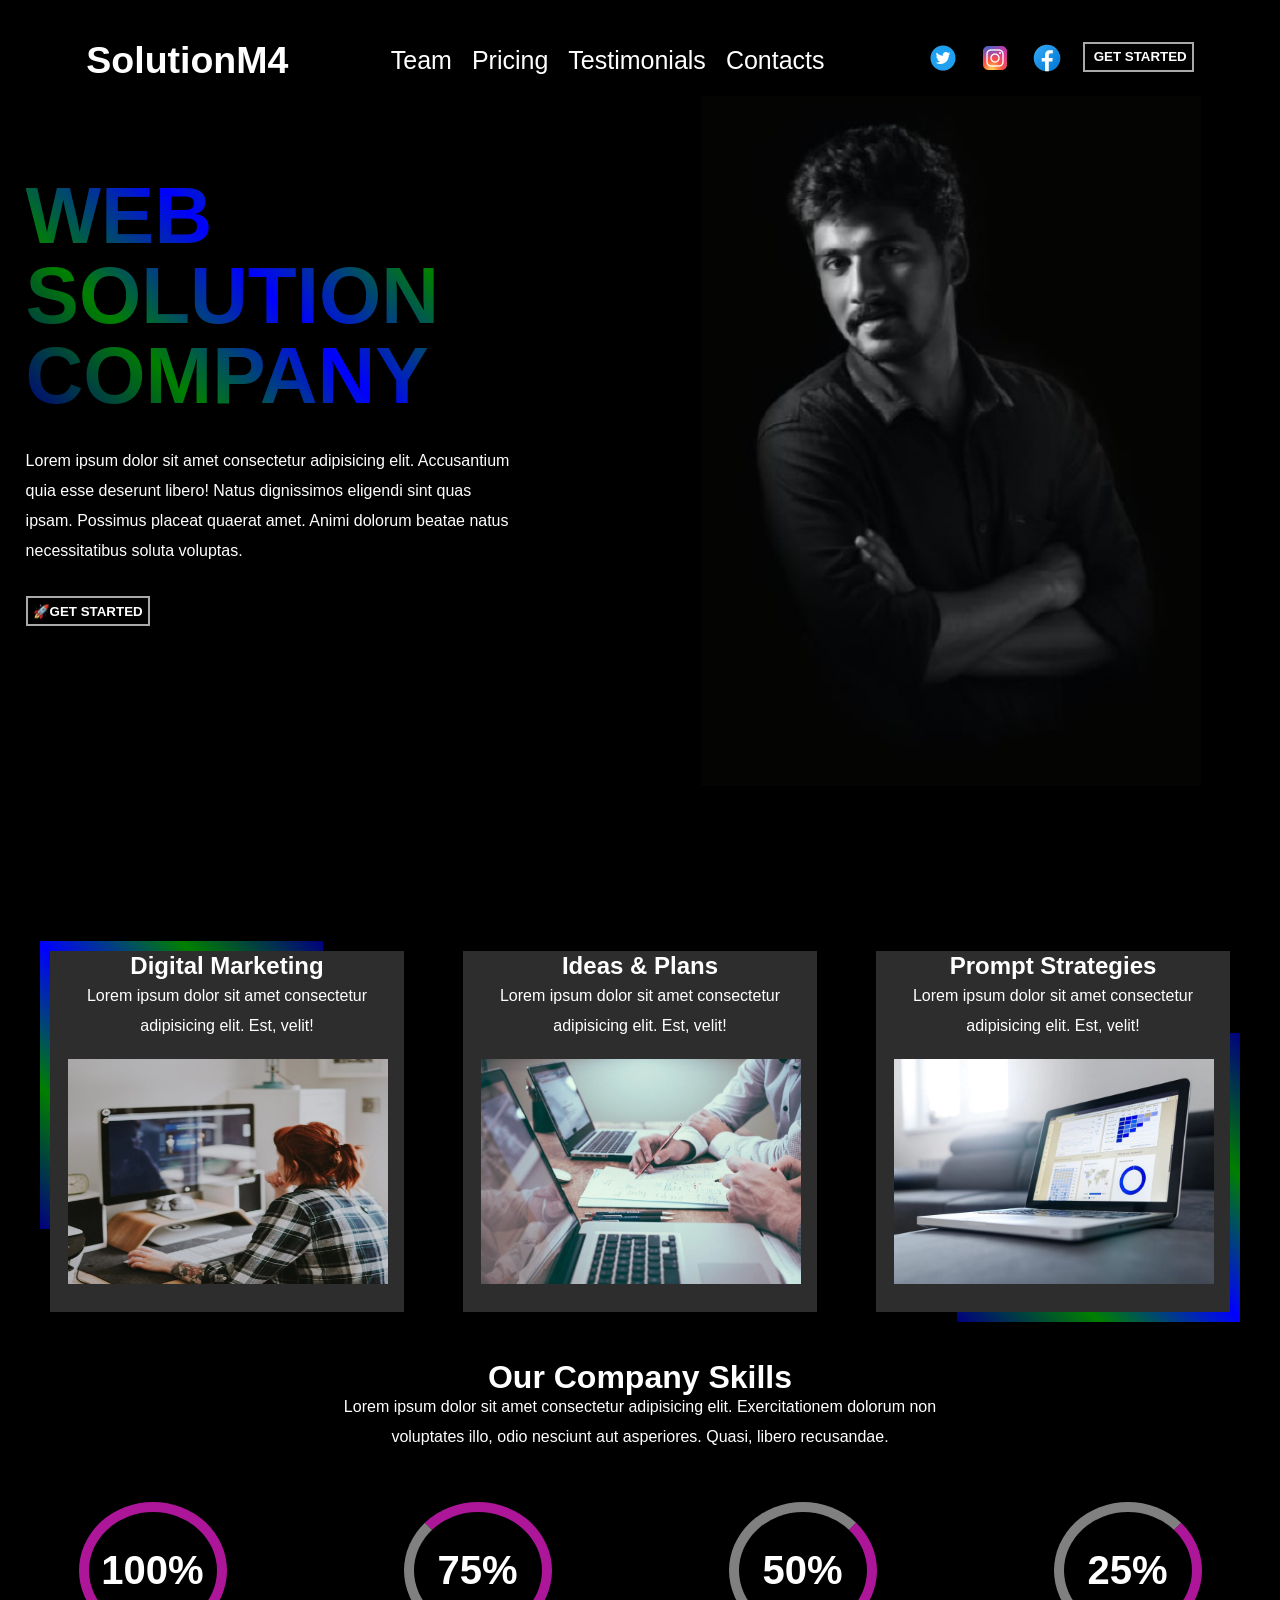
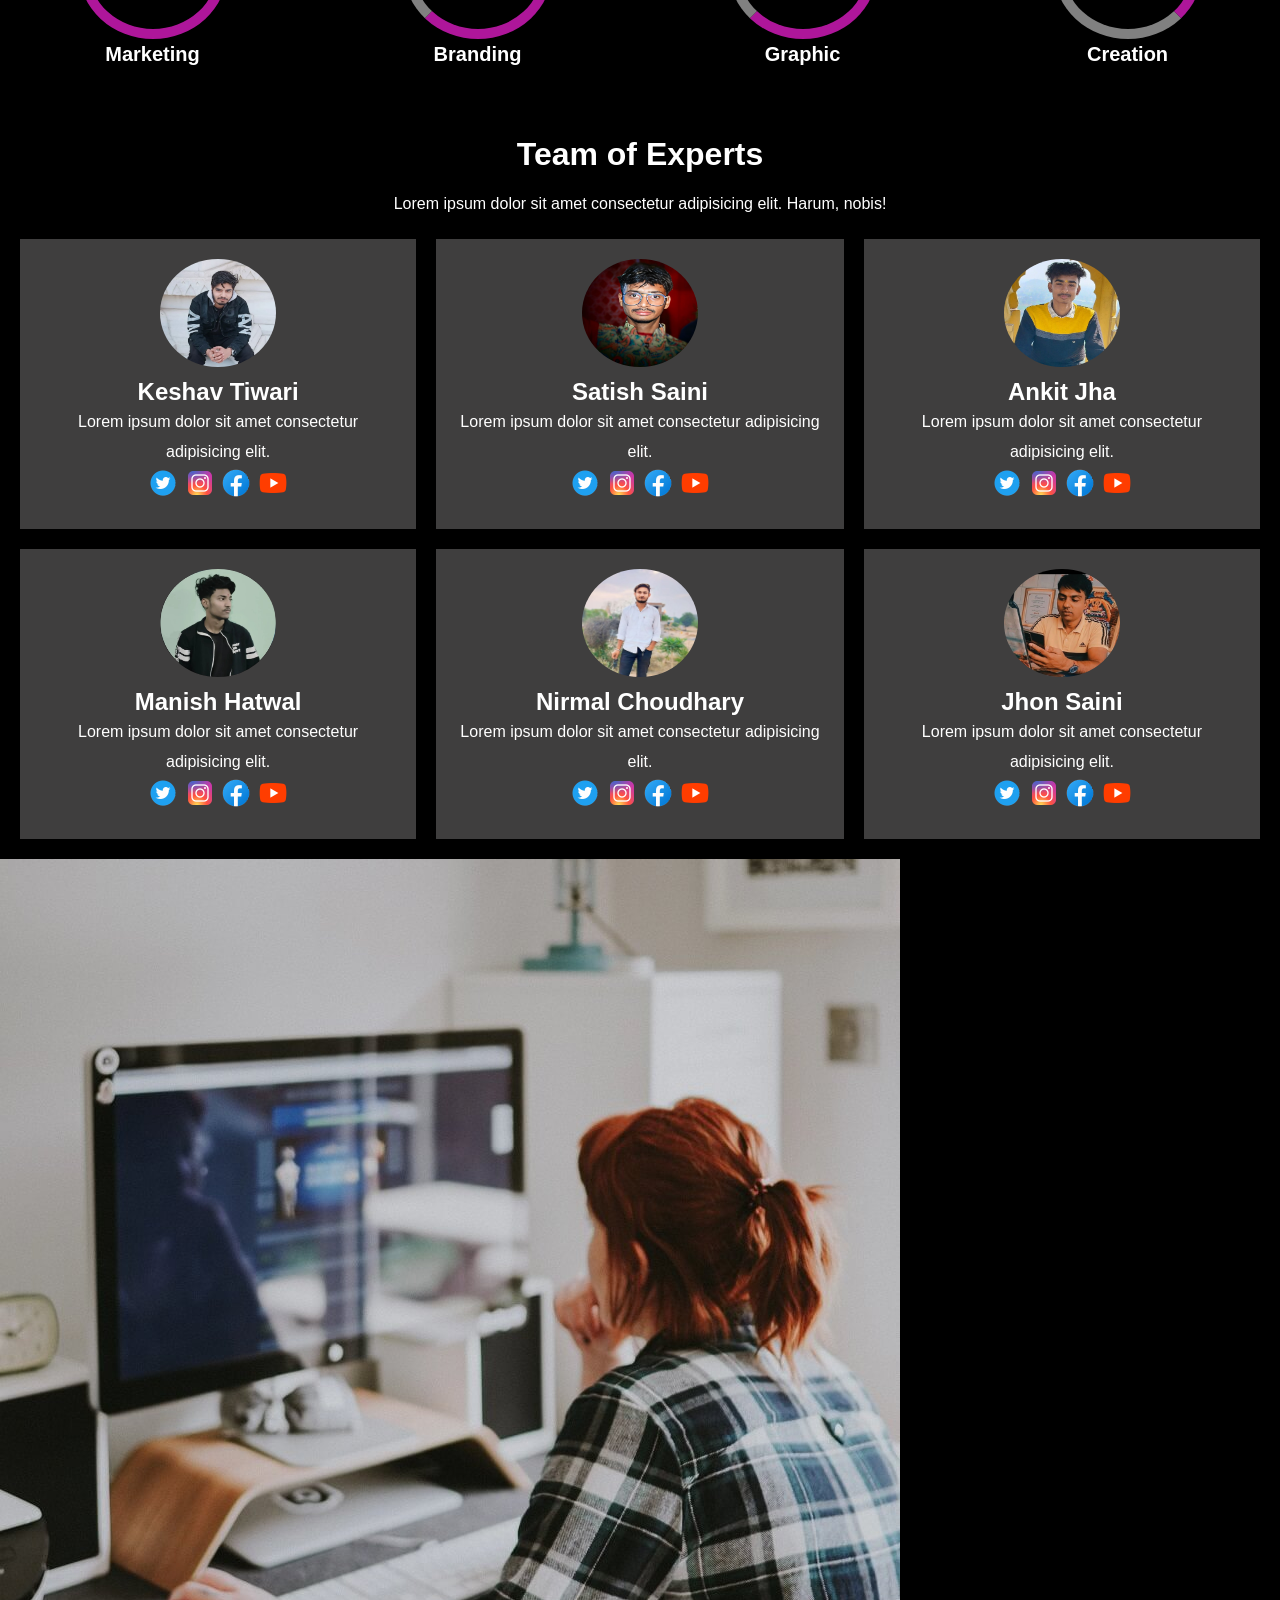
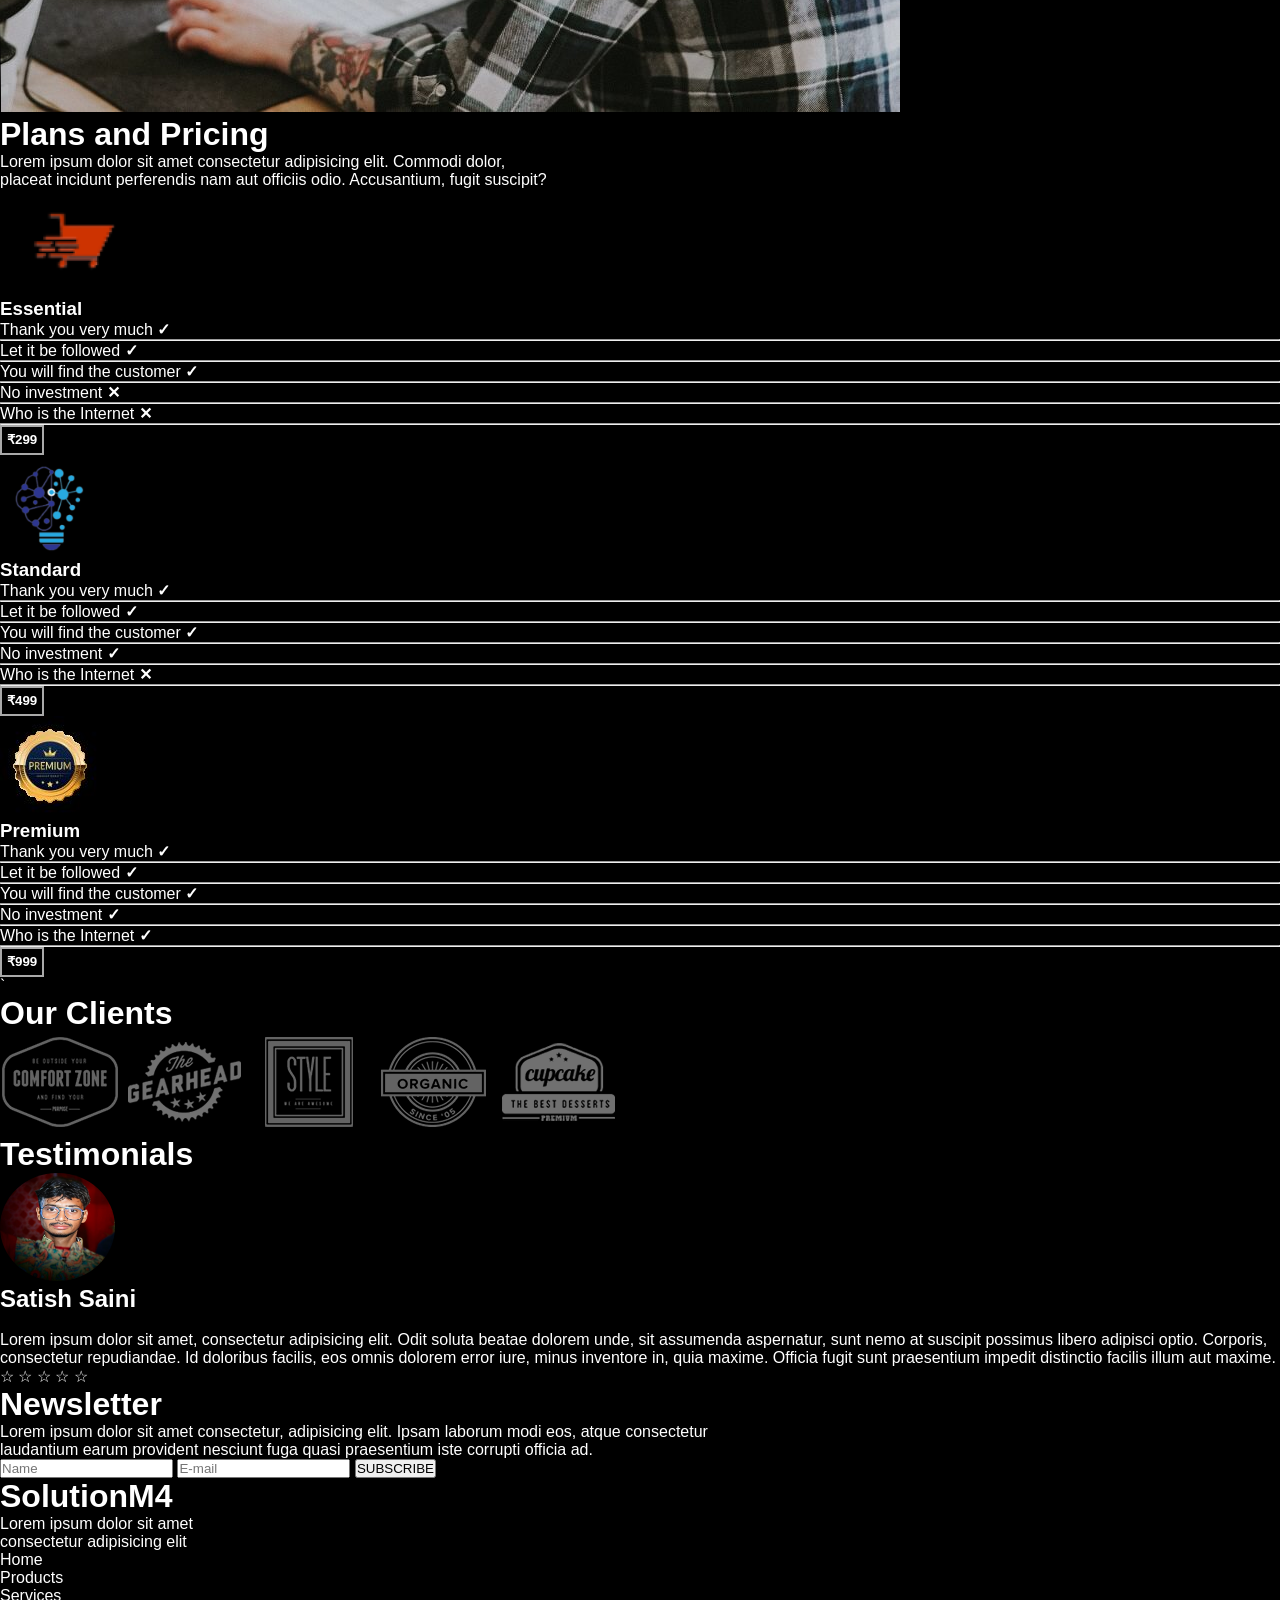
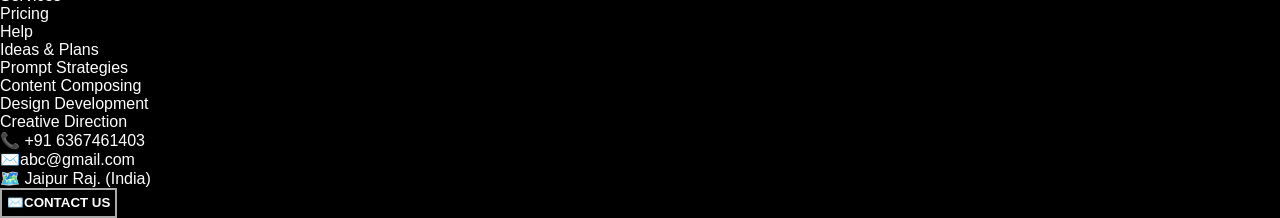
==== commit 2960acbf: "Update Web Solution Company clone.html" ====
--- a/Web Solution Company clone.html
+++ b/Web Solution Company clone.html
@@ -6,7 +6,7 @@
     <meta name="viewport" content="width=device-width, initial-scale=1.0">
     <title>Web Solution Company</title>
     <link rel="web icon" href="idea.png" >
-    <link rel="stylesheet" href="Web Solution.css">
+    <link rel="stylesheet" href="Web Solution.css">
 <script src="solution.js"></script>
 </head>
 
@@ -53,9 +53,11 @@
             </div>
         </div>
         <div class="ideas">
+            <div class="ideas0">
             <h2> Ideas & Plans</h2>
             <p>Lorem ipsum dolor sit amet consectetur adipisicing elit. Est, velit!</p>
             <img src="div2.jpg" alt="" class="img">
+            </div>
         </div>
         <div class="prompt">
             <div class="prompt0">
--- a/Web Solution.css
+++ b/Web Solution.css
@@ -19,7 +19,7 @@
     display: flex;
     justify-content: center;
     align-items: center;
-    gap: 20px;
+    gap: 8%;
     z-index: 999;
     background-color: black;
     position: fixed;
@@ -29,12 +29,12 @@
     list-style: none;
     gap: 20px;
     position: relative;
-    left: 8%;
     
+    
 }
 nav h2{
     position: relative;
-    left: -8%;
+   
 }
 .navul li:hover{
     cursor: pointer;
@@ -60,13 +60,13 @@
 .first{
     display: flex;
     padding-top:150px ;
-    gap: 150px;
+    gap: 15%;
     margin: 2%;
 
 }
 .man{
     position: relative;
-    top: -100px;
+    top: -10vh;
 }
 .firstchild{
     width: 40%;
@@ -83,7 +83,7 @@
 .second{
     display: flex;
     padding: 50px;
-    gap: 40px;
+    gap: 5%;
 
 }
 .digital{
@@ -146,9 +146,9 @@
    
 }
 .img{
-    margin: 10px;
-    height: 250px;
-    width: 300px;
+    margin: 5%;
+    height: 25vh;
+    width: 25vw;
 }
 .skill{
     text-align: center;
@@ -164,8 +164,8 @@
 }
 .circle1{
     border: 10px solid var(--color);
-    height: 120px;
-    width: 120px;
+    height: 13vh;
+    width: 10vw;
     border-radius: 50%;
     display: flex;
     align-items: center;
@@ -175,8 +175,8 @@
 
     border: 10px solid var(--color);
     border-left-color:  gray;
-    height: 120px;
-    width: 120px;
+    height: 13vh;
+    width: 10vw;
     border-radius: 50%;
     display: flex;
     align-items: center;
@@ -186,8 +186,8 @@
     border: 10px solid gray;
     border-right-color:var(--color) ;
     border-bottom-color:var(--color) ;
-    height: 120px;
-    width: 120px;
+    height: 13vh;
+    width: 10vw;
     border-radius: 50%;
     display: flex;
     align-items: center;
@@ -196,8 +196,8 @@
 .circle4{
     border: 10px solid gray;
    border-right-color: var(--color);
-    height: 120px;
-    width: 120px;
+    height: 13vh;
+    width: 10vw;
     border-radius: 50%;
     display: flex;
     align-items: center;
@@ -216,8 +216,8 @@
 }
 .circle{
     border-radius: 50%;
-    height: 100px;
-    width: 100px;
+    height: 12vh;
+    width: 9vw;
 }
 .team h1{
     grid-area: text1;
@@ -259,25 +259,30 @@
     transition:all 0.5s ease-in;
     background: var(--bgcolor);
     cursor: pointer;
-    border-radius:0 50pt;
-   transform: scale(1.1);
-}
+    border-radius:50pt 50pt;
+   transform: scale(1.1);
+background-size:600% 600%;
+animation: gradient 10s linear-gradient;
+} 
+@keyfreames gradient { 0%{background-position:0% 50%;}
+100%{background-position: 600% 50%;
 .video{
-    margin: 100px;
+    margin: 10%;
     text-align: center;
     border-radius: 50pt;
     
 }
 video{
     border-radius: 50pt;
-    height: 400px;
+    height: 40vh
+;
 }
 .plans{
     text-align: center;
 }
 .plans2{
     display: flex;
-    gap: 20px;
+    gap: 1%;
     line-height: 40px;
 }
 .price{
@@ -287,7 +292,10 @@
     text-align: center;
     background-color: rgba(43,42,42,0.664);
     margin: 20px;
-}
+}
+.price p{
+display:flex;
+justify-content: space-between;}
 .price button{
     width: 70%;
     font-size: 40px;
@@ -309,7 +317,7 @@
      display: flex;
      justify-content: center;
      align-items: center;
-     gap: 50px;
+     gap: 10%;
 }
 .info{
     display: flex;
@@ -327,8 +335,8 @@
     line-height: 30px;
 }
 input{
-    height: 30px;
-    width: 350px;
+    height: 3vh;
+    width: 25vw;
     background-color: black;
     border: 2px solid gray;
 
@@ -338,13 +346,13 @@
     background: var(--bgcolor);
     border: 2px solid var(--color);
     color: white;
-    width: 150px;
-    height: 35px;
+    width: 10vw;
+    height: 3.5vh;
 }
 footer{
     display: flex;
     justify-content: center;
-    gap: 150px;
+    gap: 15%;
     text-align: center;
     padding: 40px;
     line-height: 30px;
